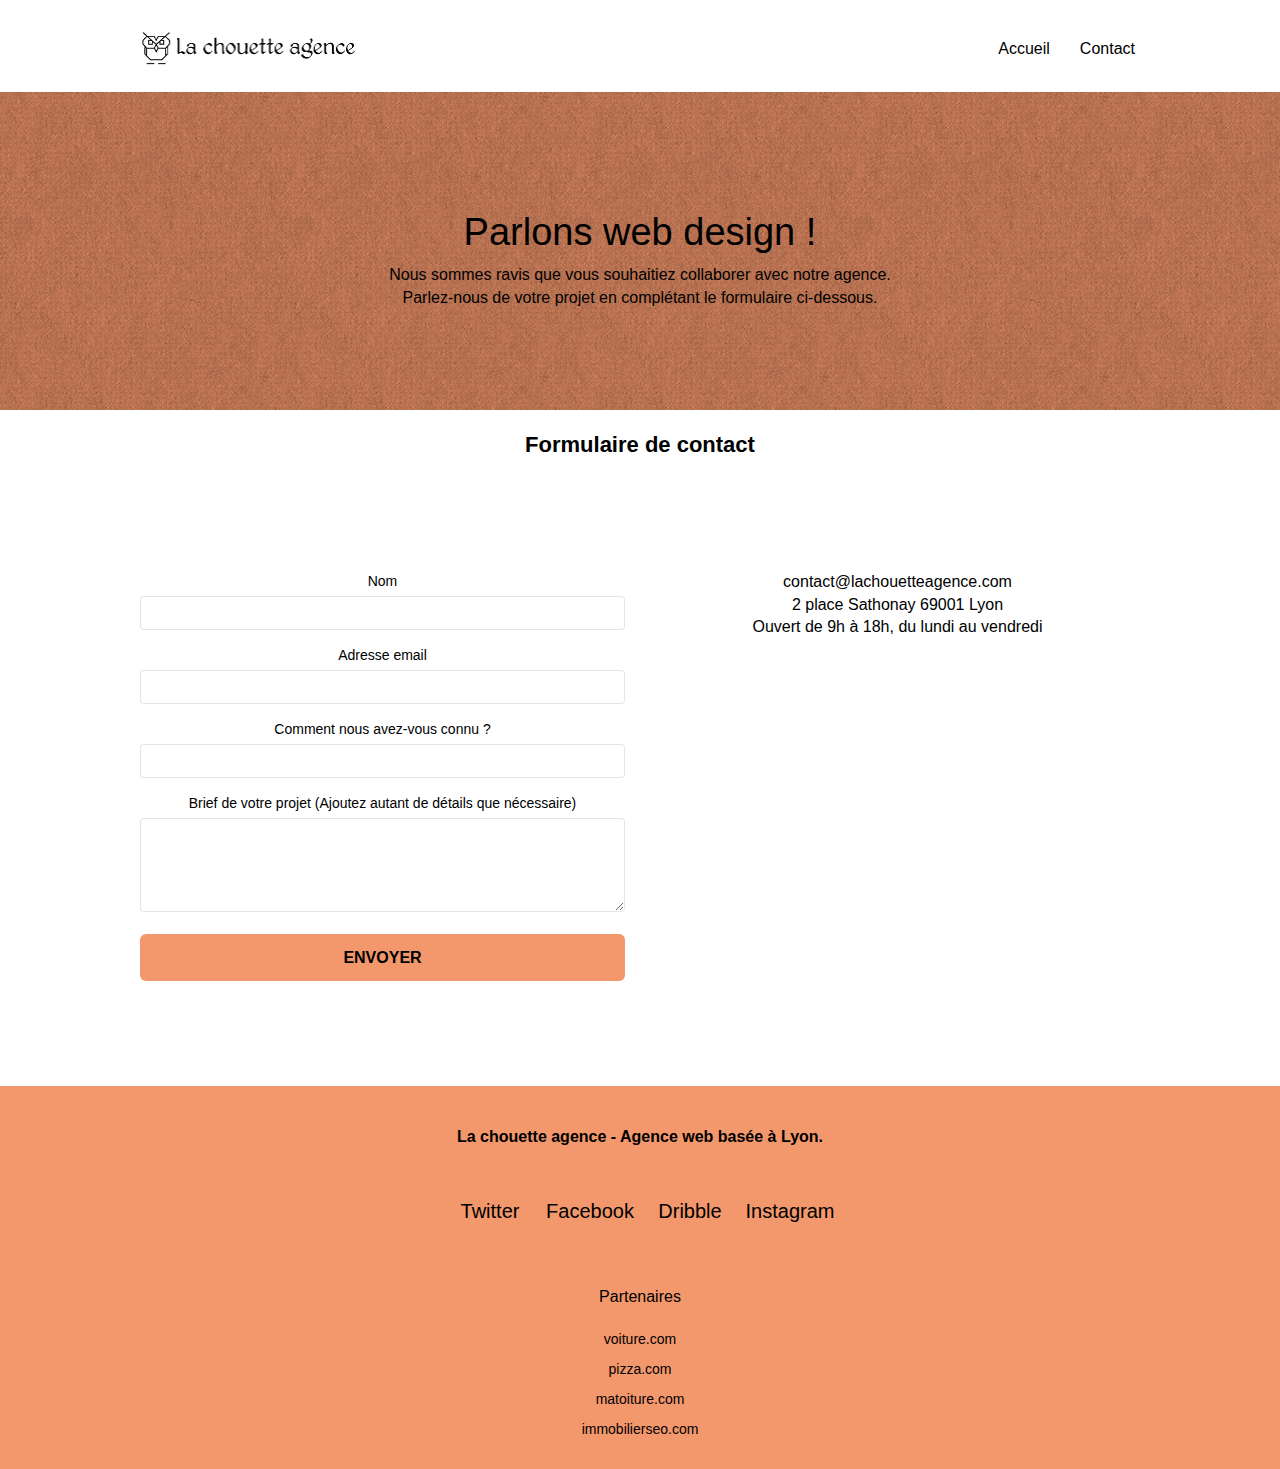
==== page2.html @ 0d71165a "optimisation" ====
<!doctype html>
<html lang="fr">

<head>
	<meta charset="utf-8">
	<meta name="description"
		content="La Chouette Agence est une agence de web design basée à Lyon qui permet aux entreprises de ce développé et de devenir visible sur Internet.">
	<meta name="viewport" content="width=device-width, initial-scale=1.0, viewport-fit=cover">
	<link rel="shortcut icon" type="image/png" href="favicon.jpg">
	<link rel="stylesheet" type="text/css" href="./css/bootstrap.css">
	<link rel="stylesheet" type="text/css" href="style.css">
	<link rel="stylesheet" type="text/css" href="./css/font-awesome.css">
	<link rel="stylesheet" type="text/css" href="./css/et-line.css">



	<title>Contact</title>


	<!-- Analytics -->

	<!-- Analytics END -->

</head>

<body>
	<!-- Principal conteneur -->
	<main class="page-container">

		<!-- bloc-0 -->
		<header class="bloc bgc-white l-bloc " id="bloc-0">
			<div class="container bloc-sm">
				<nav class="navbar row">
					<div class="navbar-header">
						<a class="navbar-brand" href="index.html"><img src="img/la-chouette-agence.png"
								alt="logo la chouette agence" height="40" width="215" /></a>
						<button id="nav-toggle" type="button" class="ui-navbar-toggle navbar-toggle"
							data-toggle="collapse" data-target=".navbar-1">
							<span class="sr-only">Toggle navigation</span>
							<span class="icon-bar"></span>
							<span class="icon-bar"></span>
							<span class="icon-bar"></span>
						</button>
					</div>
					<div class="collapse navbar-collapse navbar-1 special-dropdown-nav">
						<ul class="site-navigation nav navbar-nav">
							<li>
								<a href="index.html">Accueil</a>
							</li>
							<li>
								<a href="page2.html">Contact</a>
							</li>
						</ul>
					</div>
				</nav>
			</div>
		</header>
		<!-- bloc-0 END -->

		<!-- bloc-6 -->
		<article class="bloc bg-dots-bg bg-repeat bgc-atomic-tangerine d-bloc bloc-bg-texture texture-paper"
			id="bloc-6">
			<div class="container bloc-lg">
				<div class="row">
					<div class="col-sm-12">
						<h1 class="text-center hero-bloc-text tc-white">
							Parlons web design !
						</h1>
						<p class="text-center mg-lg tc-white tight-width-whitespace">
							Nous sommes ravis que vous souhaitiez collaborer avec notre agence.<br>
							Parlez-nous de votre projet en complétant le formulaire ci-dessous.
						</p>
					</div>
				</div>
			</div>
		</article>
		<!-- bloc-6 END -->

		<!-- bloc-7 -->

		<section class="bloc bgc-white l-bloc" id="bloc-7">
			<h2 class="description row">Formulaire de contact</h2>
			<div class="container bloc-lg">
				<div class="row">
					<div class="col-sm-6">
						<form id="form_1">
							<div class="form-group">
								<label for="name">
									Nom
								</label>
								<input name="nom" id="name" class="form-control" required />
							</div>
							<div class="form-group">
								<label for="email">
									Adresse email
								</label>
								<input name="adresse email" id="email" class="form-control" type="email" required />
							</div>
							<div class="form-group">
								<label for="input_504">
									Comment nous avez-vous connu ?
								</label>
								<input name="comment nous avez vous connu?" class="form-control" type="text" required
									id="input_504" />
							</div>
							<div class="form-group">
								<label for="message">
									Brief de votre projet (Ajoutez autant de détails que nécessaire)<br>
								</label>
								<textarea name="Brief de votre projet" id="message" class="form-control" rows="4"
									cols="50" required></textarea>
							</div>
							<button aria-label="envoyé formulaire"
								class="bloc-button btn btn-lg btn-block cta-hero btn-atomic-tangerine" type="submit">
								Envoyer
							</button>
						</form>
					</div>
					<div class="col-sm-6">
						<p>
							contact@lachouetteagence.com<br>2 place Sathonay 69001 Lyon<br>Ouvert de 9h à 18h, du lundi
							au vendredi<br>
						</p>
					</div>
				</div>
			</div>
		</section>
		<!-- bloc-7 END -->

		<!-- ScrollToTop Button -->
		<a class="bloc-button btn btn-d scrollToTop" onclick="scrollToTarget('1')"><span
				class="fa fa-chevron-up"></span></a>
		<!-- ScrollToTop Button END-->


		<!-- Footer - bloc-8 -->
		<footer class="bloc bgc-atomic-tangerine d-bloc" id="bloc-8">
			<div class="container bloc-sm">
				<div class="row">
					<div class="col-sm-12">
						<p class="text-center white">
							La chouette agence - Agence web basée à Lyon.
						</p>
						<div class="row row-no-gutters social">
							<div class="col-sm-3">
								<div class="text-center">
									<a class="social" aria-label="lien vers twitter"
										href="https://twitter.com/home"><span
											class="fa fa-twitter icon-md"><br>Twitter</span></a>
								</div>
							</div>
							<div class="col-sm-3">
								<div class="text-center">
									<a class="social" aria-label="lien vers facebook"
										href="https://www.facebook.com/"><span
											class="fa fa-facebook icon-md"><br>Facebook</span></a>
								</div>
							</div>
							<div class="col-sm-3">
								<div class="text-center">
									<a class="social" aria-label="lien vers dribble" href="https://dribbble.com/"><span
											class="fa fa-dribbble icon-md"><br>Dribble</span></a>
								</div>
							</div>
							<div class="col-sm-3">
								<div class="text-center">
									<a class="social" aria-label="lien vers instagram"
										href="https://www.instagram.com/"><span
											class="fa fa-instagram icon-md"><br>Instagram</span></a>
								</div>
							</div>
						</div>
						<div class="row">
							<div class="col-sm-4">
								<p>Partenaires</p>
								<ul>
									<li><a rel="nofollow" href="voiture.com">voiture.com</a></li>
									<li><a rel="nofollow" href="pizza.com">pizza.com</a></li>
									<li><a rel="nofollow" href="matoiture.com">matoiture.com</a></li>
									<li><a rel="nofollow" href="immobilierseo.com">immobilierseo.com</a></li>
								</ul>
							</div>
						</div>
					</div>
				</div>
			</div>
		</footer>
		<!-- Footer - bloc-8 END -->

	</main>
	<!-- Principal conteneur END -->
	<script src="./js/jquery-2.1.0.js"></script>
	<script src="./js/bootstrap.js"></script>
	<script src="./js/blocs.js"></script>
	<script src="./js/jqBootstrapValidation.js"></script>
	<script src="./js/formHandler.js"></script>

</body>

</html>
---- style.css ----
body{margin:0;padding:0;background:#fff;overflow-x:hidden;-webkit-font-smoothing:antialiased;-moz-osx-font-smoothing:grayscale}a,button{transition:all 0.3s ease-in-out;outline:none!important}a:hover{text-decoration:none;cursor:pointer}#page-loading-blocs-notifaction{position:fixed;top:0;bottom:0;width:100%;z-index:100000;background:#fff url(img/pageload-spinner.gif) no-repeat center center}.bloc{width:100%;clear:both;background:50% 50% no-repeat;padding:0 50px;-webkit-background-size:cover;-moz-background-size:cover;-o-background-size:cover;background-size:cover;position:relative}.bloc .container{padding-left:0;padding-right:0}.bloc-lg{padding:100px 50px;width:auto}.bloc-md{padding:50px}.bloc-sm{padding:20px 50px}.bg-center,.bg-l-edge,.bg-r-edge,.bg-t-edge,.bg-b-edge,.bg-tl-edge,.bg-bl-edge,.bg-tr-edge,.bg-br-edge,.bg-repeat{-webkit-background-size:auto!important;-moz-background-size:auto!important;-o-background-size:auto!important;background-size:auto!important}.bg-repeat{background:repeat}.bg-t-edge{background:top no-repeat}.bloc-bg-texture::before{content:"";background-size:2px 2px;position:absolute;top:0;bottom:0;left:0;right:0}.texture-paper::before{background:url(img/texture-paper.png);background-size:280px 280px}.b-parallax{background-attachment:fixed}.d-bloc{color:rgba(255,255,255,.7)}.d-bloc button:hover{color:rgba(255,255,255,.9)}.d-bloc .icon-round,.d-bloc .icon-square,.d-bloc .icon-rounded,.d-bloc .icon-semi-rounded-a,.d-bloc .icon-semi-rounded-b{border-color:rgba(255,255,255,.9)}.d-bloc .divider-h span{border-color:rgba(255,255,255,.2)}.d-bloc .a-btn:hover,.d-bloc .navbar a:hover,.d-bloc .navbar-brand:hover,.d-bloc a:hover .icon-sm,.d-bloc a:hover .icon-md,.d-bloc a:hover .icon-lg,.d-bloc a:hover .icon-xl,.d-bloc h1 a:hover,.d-bloc h2 a:hover,.d-bloc h3 a:hover,.d-bloc h4 a:hover,.d-bloc h5 a:hover,.d-bloc h6 a:hover,.d-bloc p a:hover{color:rgba(255,255,255,1)}.d-bloc .navbar-toggle .icon-bar{background:rgba(255,255,255,1)}.d-bloc .btn-wire,.d-bloc .btn-wire:hover{color:rgba(255,255,255,1);border-color:rgba(255,255,255,1)}.d-bloc .panel{color:rgba(0,0,0,.5)}.d-bloc .panel button:hover{color:rgba(0,0,0,.7)}.d-bloc .panel icon{border-color:rgba(0,0,0,.7)}.d-bloc .panel .divider-h span{border-color:rgba(0,0,0,.1)}.d-bloc .panel .a-btn{color:rgba(0,0,0,.6)}.d-bloc .panel .a-btn:hover{color:rgba(0,0,0,1)}.d-bloc .panel .btn-wire,.d-bloc .panel .btn-wire:hover{color:rgba(0,0,0,.7);border-color:rgba(0,0,0,.3)}.d-bloc .panel,.l-bloc{color:rgba(0,0,0,.5)}.d-bloc .panel button:hover,.l-bloc button:hover{color:rgba(0,0,0,.7)}.l-bloc .icon-round,.l-bloc .icon-square,.l-bloc .icon-rounded,.l-bloc .icon-semi-rounded-a,.l-bloc .icon-semi-rounded-b{border-color:rgba(0,0,0,.7)}.d-bloc .panel .divider-h span,.l-bloc .divider-h span{border-color:rgba(0,0,0,.1)}.d-bloc .panel .a-btn,.l-bloc .a-btn,.l-bloc .navbar a,.l-bloc .navbar-brand,.l-bloc a .icon-sm,.l-bloc a .icon-md,.l-bloc a .icon-lg,.l-bloc a .icon-xl,.l-bloc h1 a,.l-bloc h2 a,.l-bloc h3 a,.l-bloc h4 a,.l-bloc h5 a,.l-bloc h6 a,.l-bloc p a{color:rgba(0,0,0,.6)}.d-bloc .panel .a-btn:hover,.l-bloc .a-btn:hover,.l-bloc .navbar a:hover,.l-bloc .navbar-brand:hover,.l-bloc a:hover .icon-sm,.l-bloc a:hover .icon-md,.l-bloc a:hover .icon-lg,.l-bloc a:hover .icon-xl,.l-bloc h1 a:hover,.l-bloc h2 a:hover,.l-bloc h3 a:hover,.l-bloc h4 a:hover,.l-bloc h5 a:hover,.l-bloc h6 a:hover,.l-bloc p a:hover{color:rgba(0,0,0,1)}.l-bloc .navbar-toggle .icon-bar{color:rgba(0,0,0,.6)}.d-bloc .panel .btn-wire,.d-bloc .panel .btn-wire:hover,.l-bloc .btn-wire,.l-bloc .btn-wire:hover{color:rgba(0,0,0,.7);border-color:rgba(0,0,0,.3)}.voffset{margin-top:30px}.voffset-lg{margin-top:80px}.row-no-gutters{margin-right:0;margin-left:0}.row.row-no-gutters>[class^="col-"],.row.row-no-gutters>[class*=" col-"]{padding-right:0;padding-left:0}#bloc-1-hero h1{font-size:32px}.navbar{margin-bottom:0;z-index:1}.navbar-brand{height:auto;padding:3px 15px;font-size:25px;font-weight:400;font-weight:600;line-height:44px}.navbar-brand img{max-height:200px;margin:0 5px 0 0;display:inline}.navbar-brand img[src$="svg"]{min-width:100px}.nav-center .navbar-brand img{margin:0}.navbar .nav{padding-top:2px;margin-right:-16px;float:right;z-index:1}.nav>li{float:left;margin-top:4px;font-size:16px}.navbar-nav .open .dropdown-menu>li>a{text-align:inherit}.nav>li a:hover,.nav>li a:focus{background:transparent}.navbar-toggle{margin:10px 10px 0 0;border:0}.navbar-toggle:hover{background:transparent!important}.navbar-toggle .icon-bar{background-color:rgba(0,0,0,.5);width:26px}.nav-invert .navbar .nav{float:left}.nav-invert .navbar-header,.nav-invert .navbar-brand{float:right;position:relative;z-index:2}@media (min-width:768px){.site-navigation{position:absolute;top:50%;right:20px;transform:translate(0,-50%);-webkit-transform:translateY(-50%)}.nav>li .dropdown-menu a,.nav>li .dropdown-menu a:hover{color:#484848}.nav-invert .site-navigation{left:0;right:0}.nav-center{text-align:center}.nav-center .navbar-header{width:100%}.nav-center .navbar-header,.nav-center .navbar-brand,.nav-center .nav>li{float:none;display:inline-block}.nav-center .site-navigation{position:relative;width:100%;right:0;margin-right:0;margin-top:20px}.nav-center.mini-nav .navbar-toggle{float:none;margin:10px auto 0}}.nav>li>.dropdown a{background:none!important;display:block;padding:14px 15px}nav .caret{margin:0 5px}.dropdown-menu .dropdown-menu{top:-8px;left:100%}.dropdown-menu .dropmenu-flow-right{top:100%;left:0;margin-left:-1px;border-top-left-radius:0;border-top-right-radius:0}.dropdown-menu .dropdown span{border:4px solid #000;border-top-color:transparent;border-right-color:transparent;border-bottom-color:transparent;margin:6px -5px 0 0!important;float:right}.mg-md{margin-top:10px;margin-bottom:20px}.mg-lg{margin-top:10px;margin-bottom:40px}.btn{margin:0 5px 5px 0}.btn.pull-right{margin:0 0 5px 5px}.btn-d,.btn-d:hover,.btn-d:focus{color:#fff;background:rgba(0,0,0,.3)}button{outline:none!important}.btn-rd{border-radius:40px}.btn-clean{border:1px solid rgba(0,0,0,.08);border-bottom-color:rgba(0,0,0,.1);text-shadow:0 1px 0 rgba(0,0,1,.1);box-shadow:0 1px 3px rgba(0,0,1,.25),inset 0 1px 0 0 rgba(255,255,255,.15)}.icon-md{font-size:20px!important}.icon-lg{font-size:60px!important}.sm-shadow{text-shadow:0 1px 2px rgba(0,0,0,.3)}.panel-sq,.panel-sq .panel-heading,.panel-sq .panel-footer{border-radius:0}.panel-rd{border-radius:30px}.panel-rd .panel-heading{border-radius:29px 29px 0 0}.panel-rd .panel-footer{border-radius:0 0 29px 29px}.form-control{border-color:rgba(0,0,0,.1);box-shadow:none}.scrollToTop{width:40px;height:40px;position:fixed;bottom:20px;right:20px;opacity:0;z-index:500;transition:all 0.3s ease-in-out}.scrollToTop span{margin-top:6px}.showScrollTop{font-size:14px;opacity:1}a[data-lightbox]{position:relative;display:block;text-align:center}a[data-lightbox]:hover::before{content:"+";font-family:"HelveticaNeue-Light","Helvetica Neue Light","Helvetica Neue",Helvetica,Arial;font-size:32px;width:50px;height:50px;margin-left:-25px;border-radius:50%;background:rgba(0,0,0,.6);color:#fff;font-weight:100;z-index:1;position:absolute;top:50%;transform:translateY(-50%);-webkit-transform:translateY(-50%)}a[data-lightbox]:hover img{opacity:.6;-webkit-animation-fill-mode:none;animation-fill-mode:none}#lightbox-modal{display:flex;align-items:center}#lightbox-modal .modal-dialog{width:90%;max-width:900px;margin:0 auto 0}#lightbox-modal .modal-dialog img{max-height:90vh;margin:0 auto}.lightbox-caption{padding:20px;color:#fff;background:rgba(0,0,0,.5);position:absolute;left:15px;right:15px;bottom:5px;text-align:center}.close-lightbox{color:#fff;font-size:30px;position:absolute;top:20px;right:20px;z-index:20;background:rgba(0,0,0,.5);border:none;line-height:30px;padding:0 9px 5px;opacity:.3}.close-lightbox:hover,.next-lightbox:hover,.prev-lightbox:hover{opacity:1;color:#fff}.next-lightbox,.prev-lightbox{font-size:20px;color:rgba(255,255,255,.9);background:rgba(0,0,0,.5);transition:all 0.2s ease-in-out;position:absolute;top:45%;z-index:1;opacity:.4}.next-lightbox{padding:6px 8px 1px 13px;right:25px}.prev-lightbox{padding:6px 13px 1px 10px;left:25px}.snapshot-lb .modal-body{padding-bottom:45px}.snapshot-lb .lightbox-caption{padding:0;color:rgba(0,0,0,.5);background:none}h1,h2,h3,h4,h5,h6,p,label,.btn,a{font-family:"helvetica";font-weight:400;color:black!important}.container{max-width:1000px}.hero-bloc-text{font-size:38px}.hero-bloc-text-sub{font-size:36px}.statement-bloc-text{line-height:26px;font-style:italic;font-size:20px;text-align:center;font-weight:lighter;max-width:520px;margin:auto}p{font-size:16px}.tight-width-whitespace{max-width:600px;margin:auto auto auto auto}.h1{font-size:20px;font-family:"Open Sans"}.cta-hero{margin-top:22px;color:black!important;text-transform:uppercase;padding:12px 28px 12px 28px;font-size:16px;font-weight:700}.social{max-width:400px;margin:auto auto auto auto}h2{font-size:22px;line-height:1.4em}h3{font-size:15px;text-transform:uppercase;font-weight:700;color:#333!important}.med-width-whitespace{max-width:800px;margin:auto auto auto auto;box-shadow:0 0 0 #000}h1{color:#333!important}h4{color:#333!important}.icons{margin-bottom:14px;margin-top:24px}.white{color:#000!important;font-weight:600}.portfolio-thumb{margin-bottom:24px}.portfolio-row{margin-bottom:44px;margin-top:50px}.avatar{box-shadow:0 4px 9px rgba(0,0,0,.3)}.black-background{background-color:rgba(165,147,99,.7);padding:40px 40px 40px 40px}.bold-link{font-weight:900;text-decoration:underline!important}.bgc-white{background-color:#fff}.bgc-dark-slate-blue{background-color:#364577}.bgc-atomic-tangerine{background-color:#f3976c}.tc-white{color:#000!important}.btn-atomic-tangerine{background:#f3976c;color:black!important}.btn-atomic-tangerine:hover{background:#c27956!important;color:#fff!important}.ltc-white{color:#fff!important}.ltc-white:hover{color:#ccc!important}.ltc-atomic-tangerine{color:#f3976c!important}.ltc-atomic-tangerine:hover{color:#c27956!important}.icon-dark-slate-blue{color:#364577!important;border-color:#364577!important}.bg-dots-bg{background-image:url(img/dots-bg.png)}.bg-lines-h2-bg{background-image:url(img/lines-h2-bg.png)}.bg-banniere{background-image:url(img/la-chouette-agence-banniere.jpg)}.bg-presentation{background-image:url(img/image-de-presentation.jpg)}@media (max-width:1024px){.bloc{padding-left:20px;padding-right:20px}.bloc.full-width-bloc,.bloc-tile-2.full-width-bloc .container,.bloc-tile-3.full-width-bloc .container,.bloc-tile-4.full-width-bloc .container{padding-left:0;padding-right:0}}@media (max-width:992px) and (min-width:768px){.navbar .nav{max-width:80%}.nav-center.navbar .nav{max-width:100%}}@media only screen and (min-width:768px) and (max-width:1024px) and (orientation:landscape){.b-parallax{background-attachment:scroll}}@media only screen and (min-width:1024px) and (max-width:1366px) and (-webkit-min-device-pixel-ratio:1.5){.b-parallax{background-attachment:scroll}}@media (max-width:991px){.container{width:100%}.b-parallax{background-attachment:scroll}.page-container,#hero-bloc{overflow-x:hidden;position:relative}.bloc-group,.bloc-group .bloc{display:block;width:100%}.bloc-fill-screen .fill-bloc-top-edge,.bloc-fill-screen .fill-bloc-bottom-edge{padding:0 20px}}@media (max-width:767px){.page-container{overflow-x:hidden;position:relative}h1,h2,h3,h4,h5,h6,p,#disqus_thread{padding-left:10px!important;padding-right:10px!important}.b-parallax{background-attachment:scroll}.navbar .nav{padding-top:0;border-top:1px solid rgba(0,0,0,.2);float:none!important}.navbar.row{margin-left:0;margin-right:0}.site-navigation{position:inherit;transform:none;-webkit-transform:none;-ms-transform:none}.nav>li{margin-top:0;border-bottom:1px solid rgba(0,0,0,.1);background:rgba(0,0,0,.05);text-align:left;padding-left:15px;width:100%}.nav>li:hover{background:rgba(0,0,0,.08)}.dropdown .dropdown a .caret{float:none;margin:5px 0 0 10px!important;border:4px solid #000;border-bottom-color:transparent;border-right-color:transparent;border-left-color:transparent}#hero-bloc .navbar .nav{background:rgba(0,0,0,.8)}#hero-bloc .navbar .nav a{color:rgba(255,255,255,.6)}.hero{padding:50px 0}.hero-nav{left:-1px;right:-1px}.navbar-collapse{padding:0;overflow-x:hidden;-webkit-box-shadow:none;box-shadow:none}.navbar-brand img{max-height:40px;width:auto}.nav-invert .navbar-header{float:none;width:100%}.nav-invert .navbar-toggle{float:left;margin-left:10px}.bloc{padding-left:0;padding-right:0}.bloc-xxl,.bloc-xl,.bloc-lg{padding:40px 0}.bloc-sm,.bloc-md{padding-left:0;padding-right:0}.bloc-tile-2 .container,.bloc-tile-3 .container,.bloc-tile-4 .container,.bloc-fill-screen .fill-bloc-top-edge,.bloc-fill-screen .fill-bloc-bottom-edge{padding-left:0;padding-right:0}.a-block{padding:0 10px}.btn-dwn{display:none}.voffset{margin-top:5px}.voffset-md{margin-top:20px}.voffset-lg{margin-top:30px}form{padding:5px}.close-lightbox{display:inline-block}.blocsapp-device-iphone5{background-size:216px 425px;padding-top:60px;width:216px;height:425px}.blocsapp-device-iphone5 img{width:180px;height:320px}}@media (max-width:400px){.bloc{padding-left:0;padding-right:0}.navbar-brand{width:70%}}@media (max-width:767px){.bloc-mob-center-text{text-align:center}}.col-sm-4{color:#000!important;width:100%}.col-sm-4{padding-top:40px!important}.row{text-align:center}.description{font-size:22px!important;font-weight:700}p.name{font-size:15px;font-weight:700;text-align:end}p.quote{font-size:18px;font-style:italic;font-weight:500}ul{list-style:none;padding:0}h4{margin-bottom:30px}.txt-w{color:#fff!important}footer li{margin:10px}footer p{margin:20px}
---- css/et-line.css ----
@font-face {
  font-family: et-line;
  src: url(../fonts/et-line.eot);
  src: url(../fonts/et-line.eot?#iefix) format("embedded-opentype"),
    url(../fonts/et-line.woff) format("woff"),
    url(../fonts/et-line.ttf) format("truetype"),
    url(../fonts/et-line.svg#et-line) format("svg");
  font-weight: 400;
  font-style: normal;
}

.et-icon-adjustments,
.et-icon-alarmclock,
.et-icon-anchor,
.et-icon-aperture,
.et-icon-attachment,
.et-icon-bargraph,
.et-icon-basket,
.et-icon-beaker,
.et-icon-bike,
.et-icon-book-open,
.et-icon-briefcase,
.et-icon-browser,
.et-icon-calendar,
.et-icon-camera,
.et-icon-caution,
.et-icon-chat,
.et-icon-circle-compass,
.et-icon-clipboard,
.et-icon-clock,
.et-icon-cloud,
.et-icon-compass,
.et-icon-desktop,
.et-icon-dial,
.et-icon-document,
.et-icon-documents,
.et-icon-download,
.et-icon-dribbble,
.et-icon-edit,
.et-icon-envelope,
.et-icon-expand,
.et-icon-facebook,
.et-icon-flag,
.et-icon-focus,
.et-icon-gears,
.et-icon-genius,
.et-icon-gift,
.et-icon-global,
.et-icon-globe,
.et-icon-googleplus,
.et-icon-grid,
.et-icon-happy,
.et-icon-hazardous,
.et-icon-heart,
.et-icon-hotairballoon,
.et-icon-hourglass,
.et-icon-key,
.et-icon-laptop,
.et-icon-layers,
.et-icon-lifesaver,
.et-icon-lightbulb,
.et-icon-linegraph,
.et-icon-linkedin,
.et-icon-lock,
.et-icon-magnifying-glass,
.et-icon-map,
.et-icon-map-pin,
.et-icon-megaphone,
.et-icon-mic,
.et-icon-mobile,
.et-icon-newspaper,
.et-icon-notebook,
.et-icon-paintbrush,
.et-icon-paperclip,
.et-icon-pencil,
.et-icon-phone,
.et-icon-picture,
.et-icon-pictures,
.et-icon-piechart,
.et-icon-presentation,
.et-icon-pricetags,
.et-icon-printer,
.et-icon-profile-female,
.et-icon-profile-male,
.et-icon-puzzle,
.et-icon-quote,
.et-icon-recycle,
.et-icon-refresh,
.et-icon-ribbon,
.et-icon-rss,
.et-icon-sad,
.et-icon-scissors,
.et-icon-scope,
.et-icon-search,
.et-icon-shield,
.et-icon-speedometer,
.et-icon-strategy,
.et-icon-streetsign,
.et-icon-tablet,
.et-icon-target,
.et-icon-telescope,
.et-icon-toolbox,
.et-icon-tools,
.et-icon-tools-2,
.et-icon-trophy,
.et-icon-tumblr,
.et-icon-twitter,
.et-icon-upload,
.et-icon-video,
.et-icon-wallet,
.et-icon-wine {
  font-family: et-line;

  font-style: normal;
  font-weight: 400;
  font-variant: normal;
  text-transform: none;
  line-height: 1;
  -webkit-font-smoothing: antialiased;
  -moz-osx-font-smoothing: grayscale;
  display: inline-block;
}

.et-icon-mobile:before {
  content: "\e000";
}

.et-icon-laptop:before {
  content: "\e001";
}

.et-icon-desktop:before {
  content: "\e002";
}

.et-icon-tablet:before {
  content: "\e003";
}

.et-icon-phone:before {
  content: "\e004";
}

.et-icon-document:before {
  content: "\e005";
}

.et-icon-documents:before {
  content: "\e006";
}

.et-icon-search:before {
  content: "\e007";
}

.et-icon-clipboard:before {
  content: "\e008";
}

.et-icon-newspaper:before {
  content: "\e009";
}

.et-icon-notebook:before {
  content: "\e00a";
}

.et-icon-book-open:before {
  content: "\e00b";
}

.et-icon-browser:before {
  content: "\e00c";
}

.et-icon-calendar:before {
  content: "\e00d";
}

.et-icon-presentation:before {
  content: "\e00e";
}

.et-icon-picture:before {
  content: "\e00f";
}

.et-icon-pictures:before {
  content: "\e010";
}

.et-icon-video:before {
  content: "\e011";
}

.et-icon-camera:before {
  content: "\e012";
}

.et-icon-printer:before {
  content: "\e013";
}

.et-icon-toolbox:before {
  content: "\e014";
}

.et-icon-briefcase:before {
  content: "\e015";
}

.et-icon-wallet:before {
  content: "\e016";
}

.et-icon-gift:before {
  content: "\e017";
}

.et-icon-bargraph:before {
  content: "\e018";
}

.et-icon-grid:before {
  content: "\e019";
}

.et-icon-expand:before {
  content: "\e01a";
}

.et-icon-focus:before {
  content: "\e01b";
}

.et-icon-edit:before {
  content: "\e01c";
}

.et-icon-adjustments:before {
  content: "\e01d";
}

.et-icon-ribbon:before {
  content: "\e01e";
}

.et-icon-hourglass:before {
  content: "\e01f";
}

.et-icon-lock:before {
  content: "\e020";
}

.et-icon-megaphone:before {
  content: "\e021";
}

.et-icon-shield:before {
  content: "\e022";
}

.et-icon-trophy:before {
  content: "\e023";
}

.et-icon-flag:before {
  content: "\e024";
}

.et-icon-map:before {
  content: "\e025";
}

.et-icon-puzzle:before {
  content: "\e026";
}

.et-icon-basket:before {
  content: "\e027";
}

.et-icon-envelope:before {
  content: "\e028";
}

.et-icon-streetsign:before {
  content: "\e029";
}

.et-icon-telescope:before {
  content: "\e02a";
}

.et-icon-gears:before {
  content: "\e02b";
}

.et-icon-key:before {
  content: "\e02c";
}

.et-icon-paperclip:before {
  content: "\e02d";
}

.et-icon-attachment:before {
  content: "\e02e";
}

.et-icon-pricetags:before {
  content: "\e02f";
}

.et-icon-lightbulb:before {
  content: "\e030";
}

.et-icon-layers:before {
  content: "\e031";
}

.et-icon-pencil:before {
  content: "\e032";
}

.et-icon-tools:before {
  content: "\e033";
}

.et-icon-tools-2:before {
  content: "\e034";
}

.et-icon-scissors:before {
  content: "\e035";
}

.et-icon-paintbrush:before {
  content: "\e036";
}

.et-icon-magnifying-glass:before {
  content: "\e037";
}

.et-icon-circle-compass:before {
  content: "\e038";
}

.et-icon-linegraph:before {
  content: "\e039";
}

.et-icon-mic:before {
  content: "\e03a";
}

.et-icon-strategy:before {
  content: "\e03b";
}

.et-icon-beaker:before {
  content: "\e03c";
}

.et-icon-caution:before {
  content: "\e03d";
}

.et-icon-recycle:before {
  content: "\e03e";
}

.et-icon-anchor:before {
  content: "\e03f";
}

.et-icon-profile-male:before {
  content: "\e040";
}

.et-icon-profile-female:before {
  content: "\e041";
}

.et-icon-bike:before {
  content: "\e042";
}

.et-icon-wine:before {
  content: "\e043";
}

.et-icon-hotairballoon:before {
  content: "\e044";
}

.et-icon-globe:before {
  content: "\e045";
}

.et-icon-genius:before {
  content: "\e046";
}

.et-icon-map-pin:before {
  content: "\e047";
}

.et-icon-dial:before {
  content: "\e048";
}

.et-icon-chat:before {
  content: "\e049";
}

.et-icon-heart:before {
  content: "\e04a";
}

.et-icon-cloud:before {
  content: "\e04b";
}

.et-icon-upload:before {
  content: "\e04c";
}

.et-icon-download:before {
  content: "\e04d";
}

.et-icon-target:before {
  content: "\e04e";
}

.et-icon-hazardous:before {
  content: "\e04f";
}

.et-icon-piechart:before {
  content: "\e050";
}

.et-icon-speedometer:before {
  content: "\e051";
}

.et-icon-global:before {
  content: "\e052";
}

.et-icon-compass:before {
  content: "\e053";
}

.et-icon-lifesaver:before {
  content: "\e054";
}

.et-icon-clock:before {
  content: "\e055";
}

.et-icon-aperture:before {
  content: "\e056";
}

.et-icon-quote:before {
  content: "\e057";
}

.et-icon-scope:before {
  content: "\e058";
}

.et-icon-alarmclock:before {
  content: "\e059";
}

.et-icon-refresh:before {
  content: "\e05a";
}

.et-icon-happy:before {
  content: "\e05b";
}

.et-icon-sad:before {
  content: "\e05c";
}

.et-icon-facebook:before {
  content: "\e05d";
}

.et-icon-twitter:before {
  content: "\e05e";
}

.et-icon-googleplus:before {
  content: "\e05f";
}

.et-icon-rss:before {
  content: "\e060";
}

.et-icon-tumblr:before {
  content: "\e061";
}

.et-icon-linkedin:before {
  content: "\e062";
}

.et-icon-dribbble:before {
  content: "\e063";
}
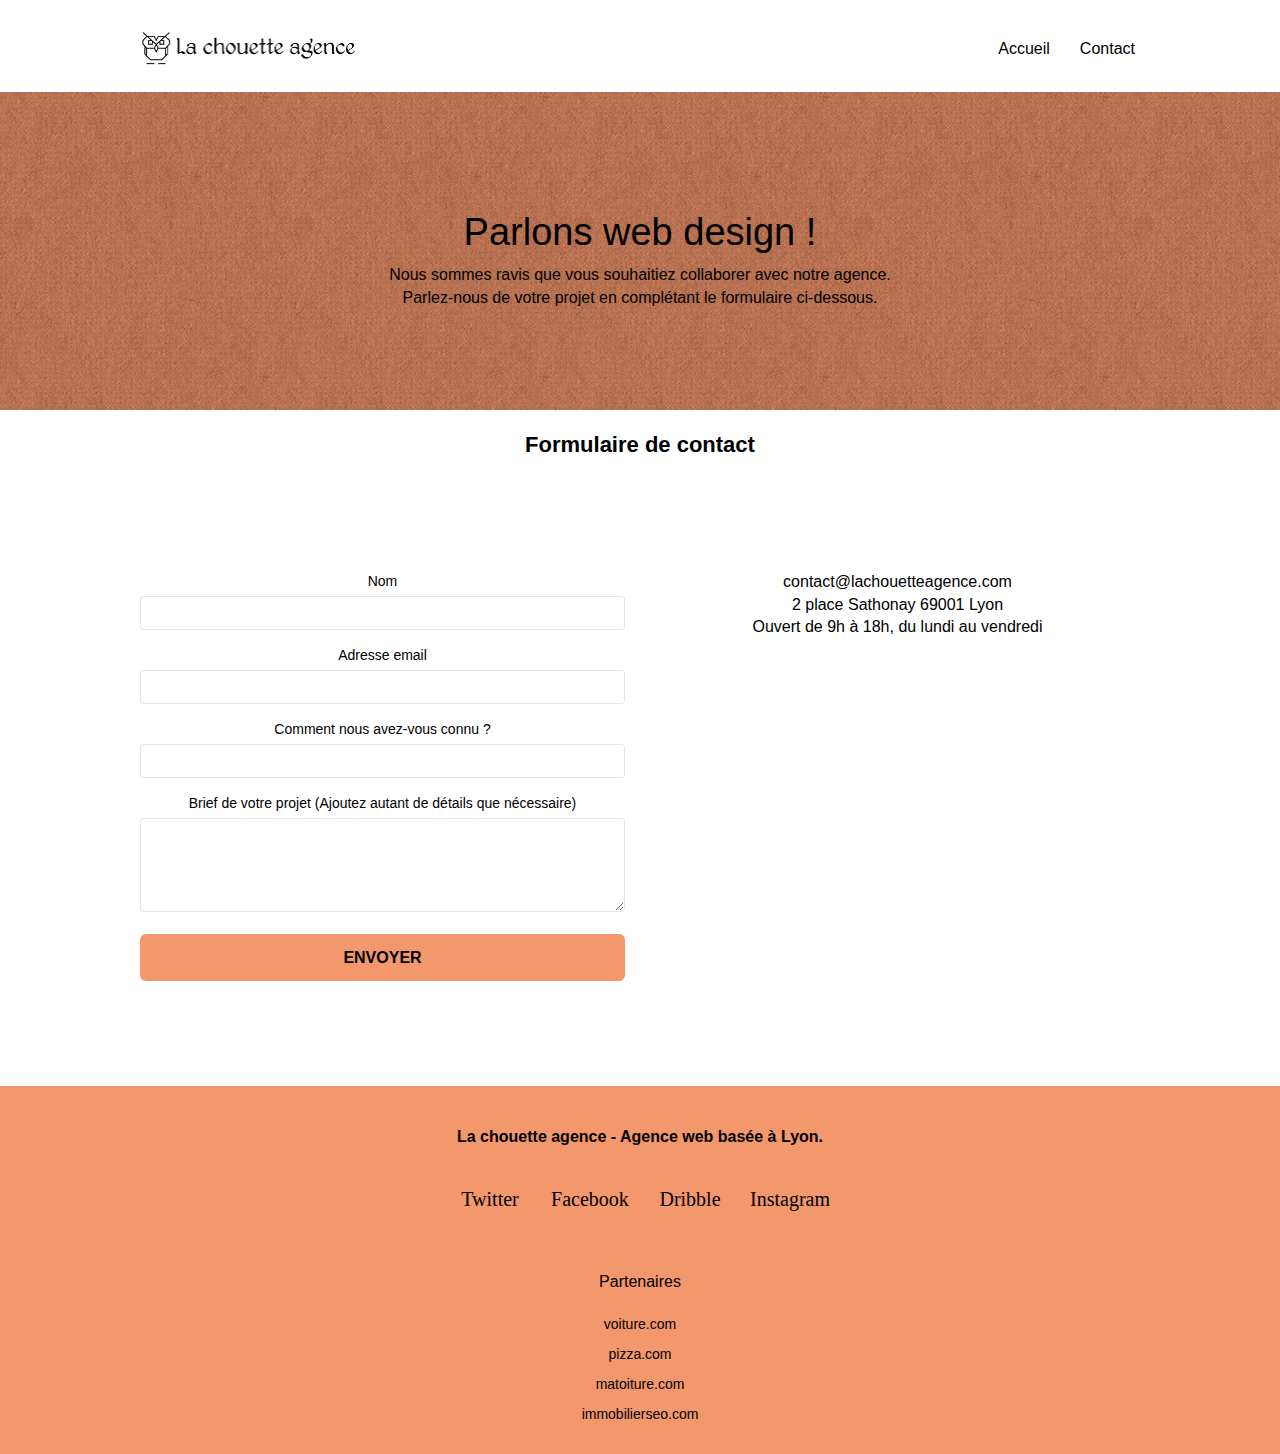
==== commit 8981647a: "optim" ====
--- a/page2.html
+++ b/page2.html
@@ -6,11 +6,27 @@
 	<meta name="description"
 		content="La Chouette Agence est une agence de web design basée à Lyon qui permet aux entreprises de ce développé et de devenir visible sur Internet.">
 	<meta name="viewport" content="width=device-width, initial-scale=1.0, viewport-fit=cover">
-	<link rel="shortcut icon" type="image/png" href="favicon.jpg">
+	<link rel="preload" href="./fonts/et-line.woff" as="font" type="font/woff" crossorigin="anonymous">
+	<link rel="shortcut icon" type="image/webp" href="favicon.webp">
 	<link rel="stylesheet" type="text/css" href="./css/bootstrap.css">
 	<link rel="stylesheet" type="text/css" href="style.css">
 	<link rel="stylesheet" type="text/css" href="./css/font-awesome.css">
 	<link rel="stylesheet" type="text/css" href="./css/et-line.css">
+	<script type="application/ld+json">
+		{
+		  "@context": "https://schema.org",
+		  "@type": "Organization",
+		  "name": "La Chouette Agence",
+		  "address": {
+			"@type": "PostalAddress",
+			"addressLocality": "Lyon",
+			"postalCode": "69001",
+			"streetAddress": "2 place Sathonay"
+		  },
+		  "description": "La Chouette Agence est une agence de web design qui aide les entreprises à devenir attractives et visible sur Internet",
+		  "email": "contact@lachouetteagence.com"
+		}
+		</script>
 
 
 
@@ -195,6 +211,7 @@
 	<script src="./js/jqBootstrapValidation.js"></script>
 	<script src="./js/formHandler.js"></script>
 
+
 </body>
 
 </html>--- a/css/et-line.css
+++ b/css/et-line.css
@@ -7,6 +7,7 @@
     url(../fonts/et-line.svg#et-line) format("svg");
   font-weight: 400;
   font-style: normal;
+  font-display: swap;
 }
 
 .et-icon-adjustments,
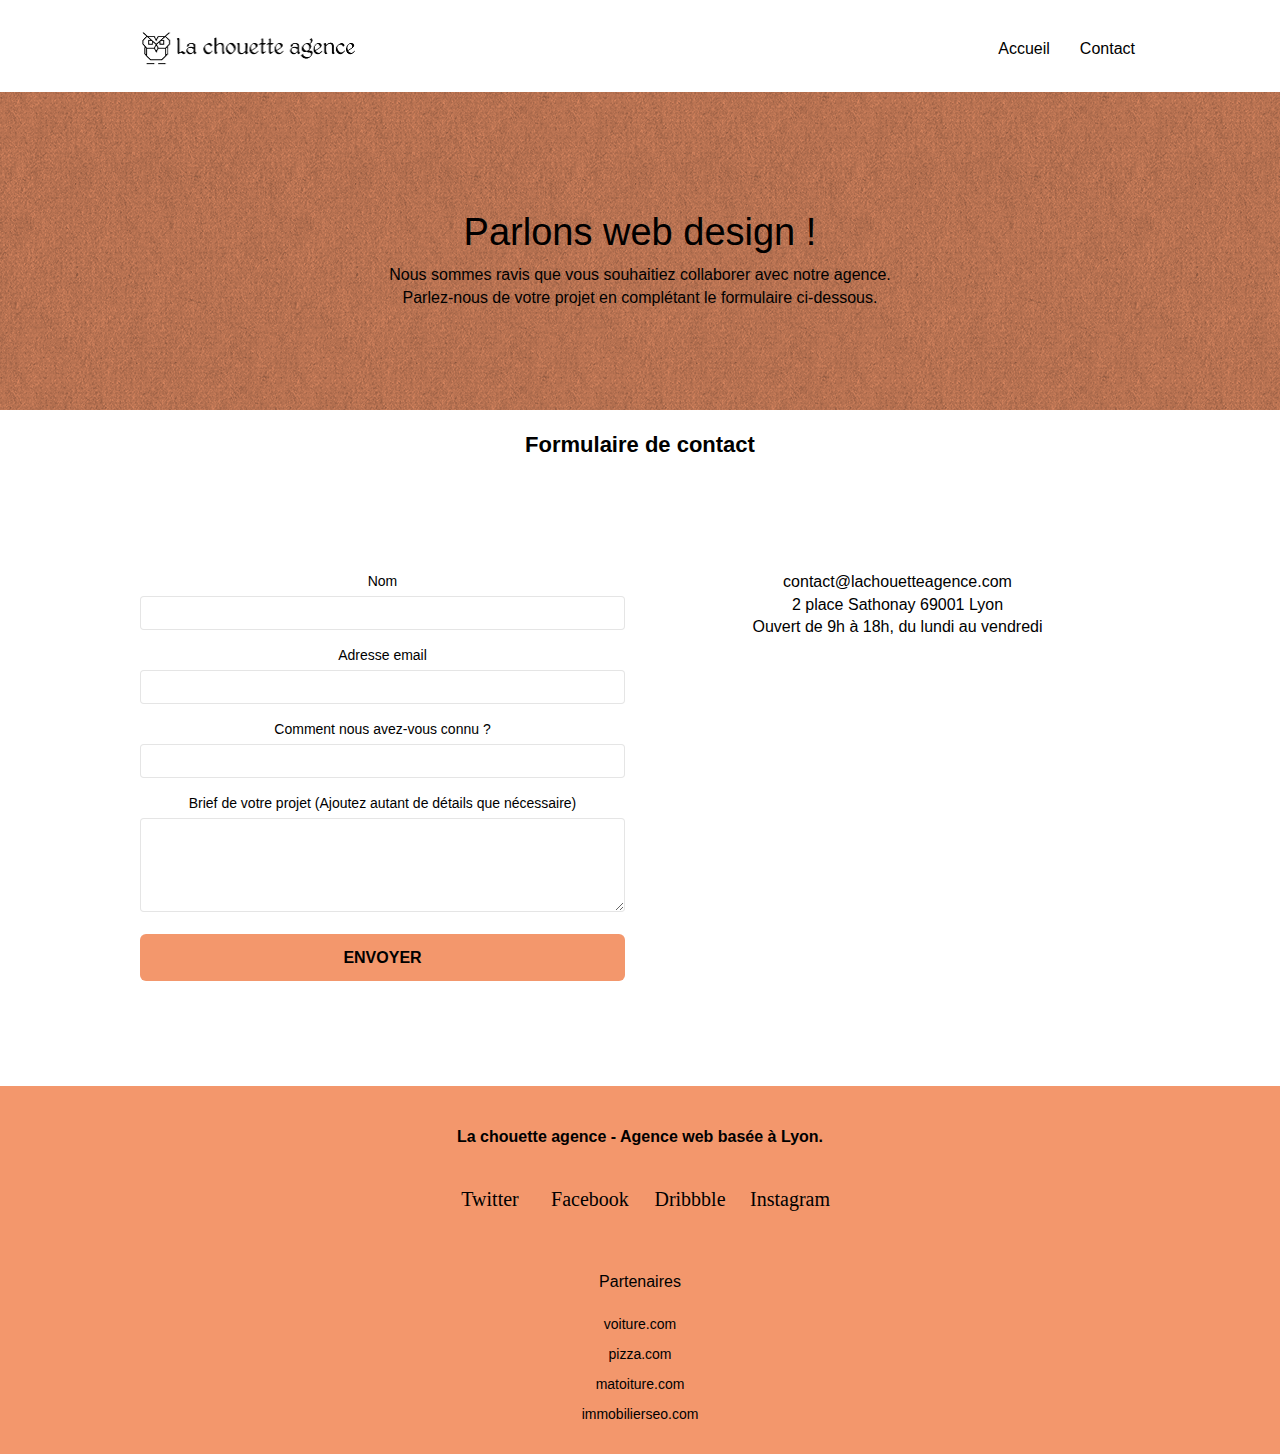
==== commit 1d4ec415: "final" ====
--- a/page2.html
+++ b/page2.html
@@ -12,25 +12,29 @@
 	<link rel="stylesheet" type="text/css" href="style.css">
 	<link rel="stylesheet" type="text/css" href="./css/font-awesome.css">
 	<link rel="stylesheet" type="text/css" href="./css/et-line.css">
-	<script type="application/ld+json">
-		{
-		  "@context": "https://schema.org",
-		  "@type": "Organization",
-		  "name": "La Chouette Agence",
-		  "address": {
-			"@type": "PostalAddress",
-			"addressLocality": "Lyon",
-			"postalCode": "69001",
-			"streetAddress": "2 place Sathonay"
-		  },
-		  "description": "La Chouette Agence est une agence de web design qui aide les entreprises à devenir attractives et visible sur Internet",
-		  "email": "contact@lachouetteagence.com"
-		}
-		</script>
-
-
 
 	<title>Contact</title>
+	<meta name="google-site-verification" content="g8qPHj-0wRyrQbyDPwzu7LIW8hlwrQH4bL4hbIqsd9E" />
+	<!-- Open Graph -->
+	<meta property="og:type" content="website" />
+	<meta property="og:url" content="https://mathieuabbal.github.io/MathieuAbbal_4_08012021/" />
+	<meta property="og:title" content="La Chouette Agence" />
+	<meta property="og:description"
+		content="Agence de web design basée à Lyon qui permet aux entreprises de se développer et de devenir visible sur Internet" />
+	<meta property="og:image" content="https://mathieuabbal.github.io/MathieuAbbal_4_08012021/img/logo.png" />
+	<meta property="og:locale" content="fr_FR">
+	<meta property="fb:app_id" content="APPID" />
+	<!--Twitter Card-->
+	<meta name="twitter:card" content="summary">
+	<meta name="twitter:site" content="la chouette agence">
+	<meta name="twitter:creator" content="@lachouetteagence">
+	<meta name="twitter:title" content="La Chouette Agence">
+	<meta name="twitter:description"
+		content="Agence de web design basée à Lyon qui permet aux entreprises de se développer et de devenir visible sur Internet">
+	<meta name="twitter:image" content="https://mathieuabbal.github.io/MathieuAbbal_4_08012021/img/logo.png">
+	<meta name="twitter:url" content="https://mathieuabbal.github.io/MathieuAbbal_4_08012021/" />
+
+
 
 
 	<!-- Analytics -->
@@ -160,29 +164,27 @@
 						<div class="row row-no-gutters social">
 							<div class="col-sm-3">
 								<div class="text-center">
-									<a class="social" aria-label="lien vers twitter"
-										href="https://twitter.com/home"><span
-											class="fa fa-twitter icon-md"><br>Twitter</span></a>
+									<a class="social" aria-label="lien vers twitter" href="https://twitter.com/home"
+										target="_blank"><span class="fa fa-twitter icon-md"><br>Twitter</span></a>
 								</div>
 							</div>
 							<div class="col-sm-3">
 								<div class="text-center">
 									<a class="social" aria-label="lien vers facebook"
-										href="https://www.facebook.com/"><span
+										href="https://www.facebook.com/webkoncepter" target="_blank"><span
 											class="fa fa-facebook icon-md"><br>Facebook</span></a>
 								</div>
 							</div>
 							<div class="col-sm-3">
 								<div class="text-center">
-									<a class="social" aria-label="lien vers dribble" href="https://dribbble.com/"><span
-											class="fa fa-dribbble icon-md"><br>Dribble</span></a>
-								</div>
-							</div>
-							<div class="col-sm-3">
-								<div class="text-center">
-									<a class="social" aria-label="lien vers instagram"
-										href="https://www.instagram.com/"><span
-											class="fa fa-instagram icon-md"><br>Instagram</span></a>
+									<a class="social" aria-label="lien vers dribble" href="https://dribbble.com/"
+										target="_blank"><span class="fa fa-dribbble icon-md"><br>Dribbble</span></a>
+								</div>
+							</div>
+							<div class="col-sm-3">
+								<div class="text-center">
+									<a class="social" aria-label="lien vers instagram" href="https://www.instagram.com/"
+										target="_blank"><span class="fa fa-instagram icon-md"><br>Instagram</span></a>
 								</div>
 							</div>
 						</div>
@@ -210,7 +212,31 @@
 	<script src="./js/blocs.js"></script>
 	<script src="./js/jqBootstrapValidation.js"></script>
 	<script src="./js/formHandler.js"></script>
-
+	<!--Rich Snippets-->
+	<script type="application/ld+json">
+		{
+		  "@context": "https://schema.org",
+		  "@type": "LocalBusiness",
+		  "name": "La chouette Agence",
+		  "image": "https://mathieuabbal.github.io/MathieuAbbal_4_08012021/img/logo.png",
+		  "@id": "",
+		  "url": "https://mathieuabbal.github.io/MathieuAbbal_4_08012021/",
+		  "telephone": "",
+		  "address": {
+			"@type": "PostalAddress",
+			"streetAddress": "2 place Sathonay",
+			"addressLocality": "Lyon",
+			"postalCode": "69001",
+			"addressCountry": "FR"
+		  },
+		  "geo": {
+			"@type": "GeoCoordinates",
+			"latitude": 45.7695241,
+			"longitude": 4.830167299999999
+		  } ,
+		  "sameAs": "https://www.facebook.com/webkoncepter" 
+		}
+		</script>
 
 </body>
 
--- a/style.css
+++ b/style.css
@@ -1 +1 @@
-body{margin:0;padding:0;background:#fff;overflow-x:hidden;-webkit-font-smoothing:antialiased;-moz-osx-font-smoothing:grayscale}a,button{transition:all 0.3s ease-in-out;outline:none!important}a:hover{text-decoration:none;cursor:pointer}#page-loading-blocs-notifaction{position:fixed;top:0;bottom:0;width:100%;z-index:100000;background:#fff url(img/pageload-spinner.gif) no-repeat center center}.bloc{width:100%;clear:both;background:50% 50% no-repeat;padding:0 50px;-webkit-background-size:cover;-moz-background-size:cover;-o-background-size:cover;background-size:cover;position:relative}.bloc .container{padding-left:0;padding-right:0}.bloc-lg{padding:100px 50px;width:auto}.bloc-md{padding:50px}.bloc-sm{padding:20px 50px}.bg-center,.bg-l-edge,.bg-r-edge,.bg-t-edge,.bg-b-edge,.bg-tl-edge,.bg-bl-edge,.bg-tr-edge,.bg-br-edge,.bg-repeat{-webkit-background-size:auto!important;-moz-background-size:auto!important;-o-background-size:auto!important;background-size:auto!important}.bg-repeat{background:repeat}.bg-t-edge{background:top no-repeat}.bloc-bg-texture::before{content:"";background-size:2px 2px;position:absolute;top:0;bottom:0;left:0;right:0}.texture-paper::before{background:url(img/texture-paper.png);background-size:280px 280px}.b-parallax{background-attachment:fixed}.d-bloc{color:rgba(255,255,255,.7)}.d-bloc button:hover{color:rgba(255,255,255,.9)}.d-bloc .icon-round,.d-bloc .icon-square,.d-bloc .icon-rounded,.d-bloc .icon-semi-rounded-a,.d-bloc .icon-semi-rounded-b{border-color:rgba(255,255,255,.9)}.d-bloc .divider-h span{border-color:rgba(255,255,255,.2)}.d-bloc .a-btn:hover,.d-bloc .navbar a:hover,.d-bloc .navbar-brand:hover,.d-bloc a:hover .icon-sm,.d-bloc a:hover .icon-md,.d-bloc a:hover .icon-lg,.d-bloc a:hover .icon-xl,.d-bloc h1 a:hover,.d-bloc h2 a:hover,.d-bloc h3 a:hover,.d-bloc h4 a:hover,.d-bloc h5 a:hover,.d-bloc h6 a:hover,.d-bloc p a:hover{color:rgba(255,255,255,1)}.d-bloc .navbar-toggle .icon-bar{background:rgba(255,255,255,1)}.d-bloc .btn-wire,.d-bloc .btn-wire:hover{color:rgba(255,255,255,1);border-color:rgba(255,255,255,1)}.d-bloc .panel{color:rgba(0,0,0,.5)}.d-bloc .panel button:hover{color:rgba(0,0,0,.7)}.d-bloc .panel icon{border-color:rgba(0,0,0,.7)}.d-bloc .panel .divider-h span{border-color:rgba(0,0,0,.1)}.d-bloc .panel .a-btn{color:rgba(0,0,0,.6)}.d-bloc .panel .a-btn:hover{color:rgba(0,0,0,1)}.d-bloc .panel .btn-wire,.d-bloc .panel .btn-wire:hover{color:rgba(0,0,0,.7);border-color:rgba(0,0,0,.3)}.d-bloc .panel,.l-bloc{color:rgba(0,0,0,.5)}.d-bloc .panel button:hover,.l-bloc button:hover{color:rgba(0,0,0,.7)}.l-bloc .icon-round,.l-bloc .icon-square,.l-bloc .icon-rounded,.l-bloc .icon-semi-rounded-a,.l-bloc .icon-semi-rounded-b{border-color:rgba(0,0,0,.7)}.d-bloc .panel .divider-h span,.l-bloc .divider-h span{border-color:rgba(0,0,0,.1)}.d-bloc .panel .a-btn,.l-bloc .a-btn,.l-bloc .navbar a,.l-bloc .navbar-brand,.l-bloc a .icon-sm,.l-bloc a .icon-md,.l-bloc a .icon-lg,.l-bloc a .icon-xl,.l-bloc h1 a,.l-bloc h2 a,.l-bloc h3 a,.l-bloc h4 a,.l-bloc h5 a,.l-bloc h6 a,.l-bloc p a{color:rgba(0,0,0,.6)}.d-bloc .panel .a-btn:hover,.l-bloc .a-btn:hover,.l-bloc .navbar a:hover,.l-bloc .navbar-brand:hover,.l-bloc a:hover .icon-sm,.l-bloc a:hover .icon-md,.l-bloc a:hover .icon-lg,.l-bloc a:hover .icon-xl,.l-bloc h1 a:hover,.l-bloc h2 a:hover,.l-bloc h3 a:hover,.l-bloc h4 a:hover,.l-bloc h5 a:hover,.l-bloc h6 a:hover,.l-bloc p a:hover{color:rgba(0,0,0,1)}.l-bloc .navbar-toggle .icon-bar{color:rgba(0,0,0,.6)}.d-bloc .panel .btn-wire,.d-bloc .panel .btn-wire:hover,.l-bloc .btn-wire,.l-bloc .btn-wire:hover{color:rgba(0,0,0,.7);border-color:rgba(0,0,0,.3)}.voffset{margin-top:30px}.voffset-lg{margin-top:80px}.row-no-gutters{margin-right:0;margin-left:0}.row.row-no-gutters>[class^="col-"],.row.row-no-gutters>[class*=" col-"]{padding-right:0;padding-left:0}#bloc-1-hero h1{font-size:32px}.navbar{margin-bottom:0;z-index:1}.navbar-brand{height:auto;padding:3px 15px;font-size:25px;font-weight:400;font-weight:600;line-height:44px}.navbar-brand img{max-height:200px;margin:0 5px 0 0;display:inline}.navbar-brand img[src$="svg"]{min-width:100px}.nav-center .navbar-brand img{margin:0}.navbar .nav{padding-top:2px;margin-right:-16px;float:right;z-index:1}.nav>li{float:left;margin-top:4px;font-size:16px}.navbar-nav .open .dropdown-menu>li>a{text-align:inherit}.nav>li a:hover,.nav>li a:focus{background:transparent}.navbar-toggle{margin:10px 10px 0 0;border:0}.navbar-toggle:hover{background:transparent!important}.navbar-toggle .icon-bar{background-color:rgba(0,0,0,.5);width:26px}.nav-invert .navbar .nav{float:left}.nav-invert .navbar-header,.nav-invert .navbar-brand{float:right;position:relative;z-index:2}@media (min-width:768px){.site-navigation{position:absolute;top:50%;right:20px;transform:translate(0,-50%);-webkit-transform:translateY(-50%)}.nav>li .dropdown-menu a,.nav>li .dropdown-menu a:hover{color:#484848}.nav-invert .site-navigation{left:0;right:0}.nav-center{text-align:center}.nav-center .navbar-header{width:100%}.nav-center .navbar-header,.nav-center .navbar-brand,.nav-center .nav>li{float:none;display:inline-block}.nav-center .site-navigation{position:relative;width:100%;right:0;margin-right:0;margin-top:20px}.nav-center.mini-nav .navbar-toggle{float:none;margin:10px auto 0}}.nav>li>.dropdown a{background:none!important;display:block;padding:14px 15px}nav .caret{margin:0 5px}.dropdown-menu .dropdown-menu{top:-8px;left:100%}.dropdown-menu .dropmenu-flow-right{top:100%;left:0;margin-left:-1px;border-top-left-radius:0;border-top-right-radius:0}.dropdown-menu .dropdown span{border:4px solid #000;border-top-color:transparent;border-right-color:transparent;border-bottom-color:transparent;margin:6px -5px 0 0!important;float:right}.mg-md{margin-top:10px;margin-bottom:20px}.mg-lg{margin-top:10px;margin-bottom:40px}.btn{margin:0 5px 5px 0}.btn.pull-right{margin:0 0 5px 5px}.btn-d,.btn-d:hover,.btn-d:focus{color:#fff;background:rgba(0,0,0,.3)}button{outline:none!important}.btn-rd{border-radius:40px}.btn-clean{border:1px solid rgba(0,0,0,.08);border-bottom-color:rgba(0,0,0,.1);text-shadow:0 1px 0 rgba(0,0,1,.1);box-shadow:0 1px 3px rgba(0,0,1,.25),inset 0 1px 0 0 rgba(255,255,255,.15)}.icon-md{font-size:20px!important}.icon-lg{font-size:60px!important}.sm-shadow{text-shadow:0 1px 2px rgba(0,0,0,.3)}.panel-sq,.panel-sq .panel-heading,.panel-sq .panel-footer{border-radius:0}.panel-rd{border-radius:30px}.panel-rd .panel-heading{border-radius:29px 29px 0 0}.panel-rd .panel-footer{border-radius:0 0 29px 29px}.form-control{border-color:rgba(0,0,0,.1);box-shadow:none}.scrollToTop{width:40px;height:40px;position:fixed;bottom:20px;right:20px;opacity:0;z-index:500;transition:all 0.3s ease-in-out}.scrollToTop span{margin-top:6px}.showScrollTop{font-size:14px;opacity:1}a[data-lightbox]{position:relative;display:block;text-align:center}a[data-lightbox]:hover::before{content:"+";font-family:"HelveticaNeue-Light","Helvetica Neue Light","Helvetica Neue",Helvetica,Arial;font-size:32px;width:50px;height:50px;margin-left:-25px;border-radius:50%;background:rgba(0,0,0,.6);color:#fff;font-weight:100;z-index:1;position:absolute;top:50%;transform:translateY(-50%);-webkit-transform:translateY(-50%)}a[data-lightbox]:hover img{opacity:.6;-webkit-animation-fill-mode:none;animation-fill-mode:none}#lightbox-modal{display:flex;align-items:center}#lightbox-modal .modal-dialog{width:90%;max-width:900px;margin:0 auto 0}#lightbox-modal .modal-dialog img{max-height:90vh;margin:0 auto}.lightbox-caption{padding:20px;color:#fff;background:rgba(0,0,0,.5);position:absolute;left:15px;right:15px;bottom:5px;text-align:center}.close-lightbox{color:#fff;font-size:30px;position:absolute;top:20px;right:20px;z-index:20;background:rgba(0,0,0,.5);border:none;line-height:30px;padding:0 9px 5px;opacity:.3}.close-lightbox:hover,.next-lightbox:hover,.prev-lightbox:hover{opacity:1;color:#fff}.next-lightbox,.prev-lightbox{font-size:20px;color:rgba(255,255,255,.9);background:rgba(0,0,0,.5);transition:all 0.2s ease-in-out;position:absolute;top:45%;z-index:1;opacity:.4}.next-lightbox{padding:6px 8px 1px 13px;right:25px}.prev-lightbox{padding:6px 13px 1px 10px;left:25px}.snapshot-lb .modal-body{padding-bottom:45px}.snapshot-lb .lightbox-caption{padding:0;color:rgba(0,0,0,.5);background:none}h1,h2,h3,h4,h5,h6,p,label,.btn,a{font-family:"helvetica";font-weight:400;color:black!important}.container{max-width:1000px}.hero-bloc-text{font-size:38px}.hero-bloc-text-sub{font-size:36px}.statement-bloc-text{line-height:26px;font-style:italic;font-size:20px;text-align:center;font-weight:lighter;max-width:520px;margin:auto}p{font-size:16px}.tight-width-whitespace{max-width:600px;margin:auto auto auto auto}.h1{font-size:20px;font-family:"Open Sans"}.cta-hero{margin-top:22px;color:black!important;text-transform:uppercase;padding:12px 28px 12px 28px;font-size:16px;font-weight:700}.social{max-width:400px;margin:auto auto auto auto}h2{font-size:22px;line-height:1.4em}h3{font-size:15px;text-transform:uppercase;font-weight:700;color:#333!important}.med-width-whitespace{max-width:800px;margin:auto auto auto auto;box-shadow:0 0 0 #000}h1{color:#333!important}h4{color:#333!important}.icons{margin-bottom:14px;margin-top:24px}.white{color:#000!important;font-weight:600}.portfolio-thumb{margin-bottom:24px}.portfolio-row{margin-bottom:44px;margin-top:50px}.avatar{box-shadow:0 4px 9px rgba(0,0,0,.3)}.black-background{background-color:rgba(165,147,99,.7);padding:40px 40px 40px 40px}.bold-link{font-weight:900;text-decoration:underline!important}.bgc-white{background-color:#fff}.bgc-dark-slate-blue{background-color:#364577}.bgc-atomic-tangerine{background-color:#f3976c}.tc-white{color:#000!important}.btn-atomic-tangerine{background:#f3976c;color:black!important}.btn-atomic-tangerine:hover{background:#c27956!important;color:#fff!important}.ltc-white{color:#fff!important}.ltc-white:hover{color:#ccc!important}.ltc-atomic-tangerine{color:#f3976c!important}.ltc-atomic-tangerine:hover{color:#c27956!important}.icon-dark-slate-blue{color:#364577!important;border-color:#364577!important}.bg-dots-bg{background-image:url(img/dots-bg.png)}.bg-lines-h2-bg{background-image:url(img/lines-h2-bg.png)}.bg-banniere{background-image:url(img/la-chouette-agence-banniere.jpg)}.bg-presentation{background-image:url(img/image-de-presentation.jpg)}@media (max-width:1024px){.bloc{padding-left:20px;padding-right:20px}.bloc.full-width-bloc,.bloc-tile-2.full-width-bloc .container,.bloc-tile-3.full-width-bloc .container,.bloc-tile-4.full-width-bloc .container{padding-left:0;padding-right:0}}@media (max-width:992px) and (min-width:768px){.navbar .nav{max-width:80%}.nav-center.navbar .nav{max-width:100%}}@media only screen and (min-width:768px) and (max-width:1024px) and (orientation:landscape){.b-parallax{background-attachment:scroll}}@media only screen and (min-width:1024px) and (max-width:1366px) and (-webkit-min-device-pixel-ratio:1.5){.b-parallax{background-attachment:scroll}}@media (max-width:991px){.container{width:100%}.b-parallax{background-attachment:scroll}.page-container,#hero-bloc{overflow-x:hidden;position:relative}.bloc-group,.bloc-group .bloc{display:block;width:100%}.bloc-fill-screen .fill-bloc-top-edge,.bloc-fill-screen .fill-bloc-bottom-edge{padding:0 20px}}@media (max-width:767px){.page-container{overflow-x:hidden;position:relative}h1,h2,h3,h4,h5,h6,p,#disqus_thread{padding-left:10px!important;padding-right:10px!important}.b-parallax{background-attachment:scroll}.navbar .nav{padding-top:0;border-top:1px solid rgba(0,0,0,.2);float:none!important}.navbar.row{margin-left:0;margin-right:0}.site-navigation{position:inherit;transform:none;-webkit-transform:none;-ms-transform:none}.nav>li{margin-top:0;border-bottom:1px solid rgba(0,0,0,.1);background:rgba(0,0,0,.05);text-align:left;padding-left:15px;width:100%}.nav>li:hover{background:rgba(0,0,0,.08)}.dropdown .dropdown a .caret{float:none;margin:5px 0 0 10px!important;border:4px solid #000;border-bottom-color:transparent;border-right-color:transparent;border-left-color:transparent}#hero-bloc .navbar .nav{background:rgba(0,0,0,.8)}#hero-bloc .navbar .nav a{color:rgba(255,255,255,.6)}.hero{padding:50px 0}.hero-nav{left:-1px;right:-1px}.navbar-collapse{padding:0;overflow-x:hidden;-webkit-box-shadow:none;box-shadow:none}.navbar-brand img{max-height:40px;width:auto}.nav-invert .navbar-header{float:none;width:100%}.nav-invert .navbar-toggle{float:left;margin-left:10px}.bloc{padding-left:0;padding-right:0}.bloc-xxl,.bloc-xl,.bloc-lg{padding:40px 0}.bloc-sm,.bloc-md{padding-left:0;padding-right:0}.bloc-tile-2 .container,.bloc-tile-3 .container,.bloc-tile-4 .container,.bloc-fill-screen .fill-bloc-top-edge,.bloc-fill-screen .fill-bloc-bottom-edge{padding-left:0;padding-right:0}.a-block{padding:0 10px}.btn-dwn{display:none}.voffset{margin-top:5px}.voffset-md{margin-top:20px}.voffset-lg{margin-top:30px}form{padding:5px}.close-lightbox{display:inline-block}.blocsapp-device-iphone5{background-size:216px 425px;padding-top:60px;width:216px;height:425px}.blocsapp-device-iphone5 img{width:180px;height:320px}}@media (max-width:400px){.bloc{padding-left:0;padding-right:0}.navbar-brand{width:70%}}@media (max-width:767px){.bloc-mob-center-text{text-align:center}}.col-sm-4{color:#000!important;width:100%}.col-sm-4{padding-top:40px!important}.row{text-align:center}.description{font-size:22px!important;font-weight:700}p.name{font-size:15px;font-weight:700;text-align:end}p.quote{font-size:18px;font-style:italic;font-weight:500}ul{list-style:none;padding:0}h4{margin-bottom:30px}.txt-w{color:#fff!important}footer li{margin:10px}footer p{margin:20px}+body{margin:0;padding:0;background:#fff;overflow-x:hidden;-webkit-font-smoothing:antialiased;-moz-osx-font-smoothing:grayscale}a,button{transition:all 0.3s ease-in-out;outline:none!important}a:hover{text-decoration:none;cursor:pointer}#page-loading-blocs-notifaction{position:fixed;top:0;bottom:0;width:100%;z-index:100000;background:#fff url(img/pageload-spinner.gif) no-repeat center center}.bloc{width:100%;clear:both;background:50% 50% no-repeat;padding:0 50px;-webkit-background-size:cover;-moz-background-size:cover;-o-background-size:cover;background-size:cover;position:relative}.bloc .container{padding-left:0;padding-right:0}.bloc-lg{padding:100px 50px;width:auto}.bloc-md{padding:50px}.bloc-sm{padding:20px 50px}.bg-center,.bg-l-edge,.bg-r-edge,.bg-t-edge,.bg-b-edge,.bg-tl-edge,.bg-bl-edge,.bg-tr-edge,.bg-br-edge,.bg-repeat{-webkit-background-size:auto!important;-moz-background-size:auto!important;-o-background-size:auto!important;background-size:auto!important}.bg-repeat{background:repeat}.bg-t-edge{background:top no-repeat}.bloc-bg-texture::before{content:"";background-size:2px 2px;position:absolute;top:0;bottom:0;left:0;right:0}.texture-paper::before{background:url(img/texture-paper.png);background-size:280px 280px}.b-parallax{background-attachment:fixed}.d-bloc{color:rgba(255,255,255,.7)}.d-bloc button:hover{color:rgba(255,255,255,.9)}.d-bloc .icon-round,.d-bloc .icon-square,.d-bloc .icon-rounded,.d-bloc .icon-semi-rounded-a,.d-bloc .icon-semi-rounded-b{border-color:rgba(255,255,255,.9)}.d-bloc .divider-h span{border-color:rgba(255,255,255,.2)}.d-bloc .a-btn:hover,.d-bloc .navbar a:hover,.d-bloc .navbar-brand:hover,.d-bloc a:hover .icon-sm,.d-bloc a:hover .icon-md,.d-bloc a:hover .icon-lg,.d-bloc a:hover .icon-xl,.d-bloc h1 a:hover,.d-bloc h2 a:hover,.d-bloc h3 a:hover,.d-bloc h4 a:hover,.d-bloc h5 a:hover,.d-bloc h6 a:hover,.d-bloc p a:hover{color:rgba(255,255,255,1)}.d-bloc .navbar-toggle .icon-bar{background:rgba(255,255,255,1)}.d-bloc .